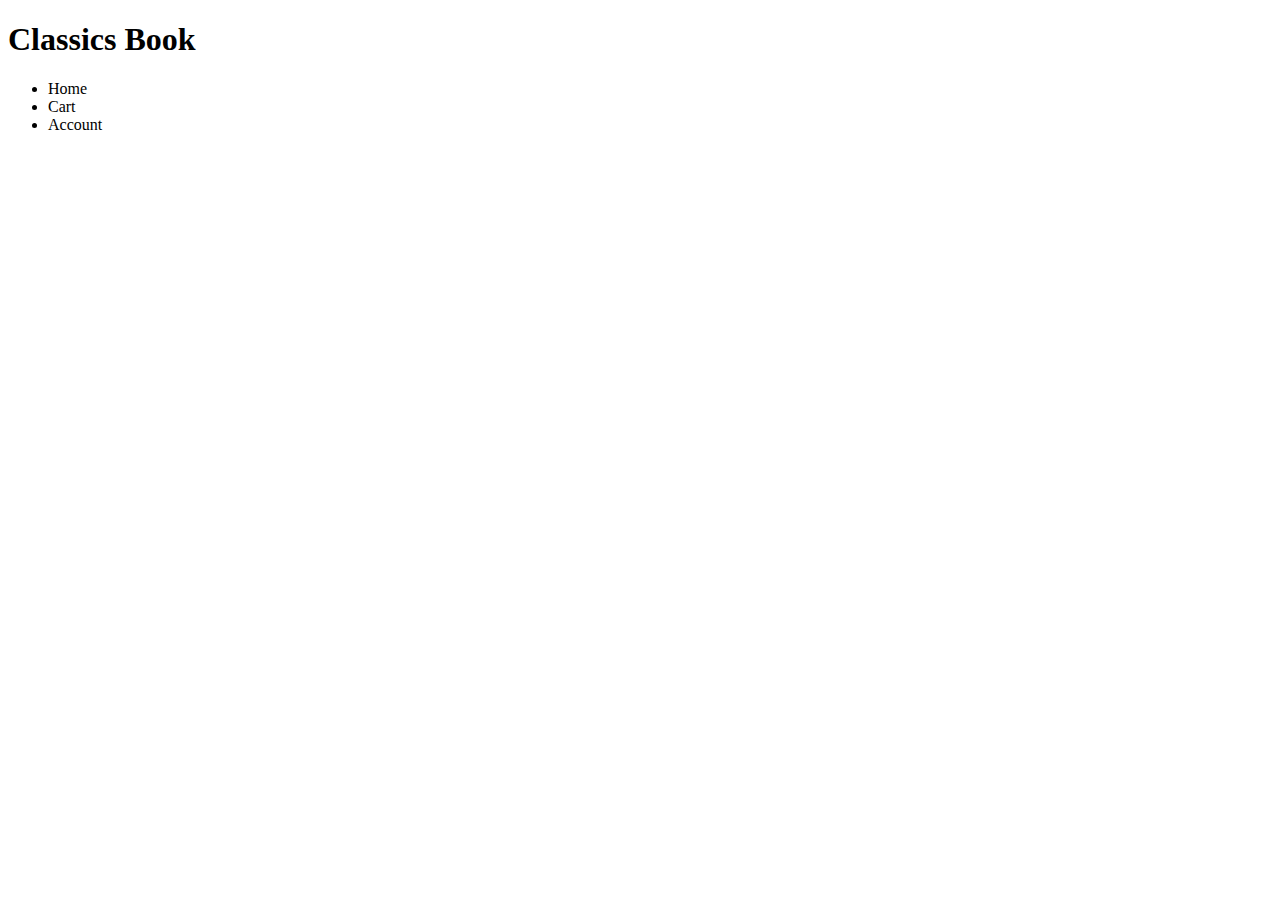
==== index.html @ 5bdb71c6 "Add files via upload" ====
<!DOCTYPE html>
<html lang="pt-br">
<head>
    <meta charset="UTF-8">
    <meta name="viewport" content="width=device-width, initial-scale=1.0">
    <title>Catalogo de produtos</title>
    <link rel="stylesheet" href="./css/style.css">
</head>
<body>
    <header class="header-app">
        <h1>Classics Book </h1>
        <nav>
            <ul>
                <li>Home</li>
                <li>Cart</li>
                <li>Account</li>
            </ul>
        </nav>
    </header>
    <section class="books-section">
        
    </section>
    <footer>

    </footer>
    <script src="./js/dados.js"></script>
    <script src="./js/index.js"></script>
</body>
</html>
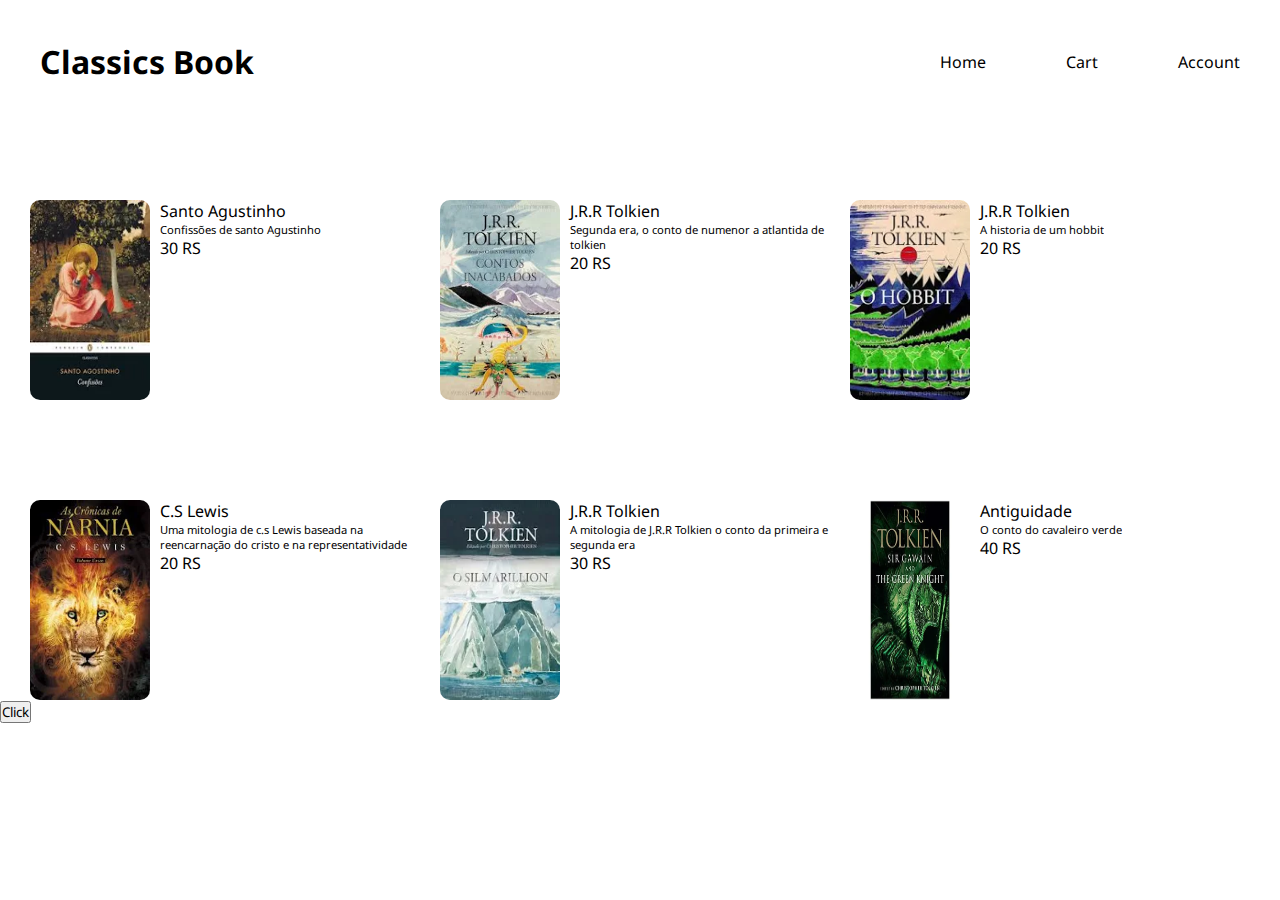
==== commit f809d0c4: "Update index.html" ====
--- a/index.html
+++ b/index.html
@@ -21,9 +21,9 @@
         
     </section>
     <footer>
-
+        <a href="./PROJETOANDTS/INDEX.HTML"><button>Click</button></a>
     </footer>
     <script src="./js/dados.js"></script>
     <script src="./js/index.js"></script>
 </body>
-</html>+</html>
--- a/css/style.css
+++ b/css/style.css
@@ -0,0 +1,134 @@
+@import url('https://fonts.googleapis.com/css2?family=Noto+Sans:wght@300;400;500&family=Roboto&family=Ubuntu:wght@300&display=swap');
+@import url("https://cdn.jsdelivr.net/npm/bootstrap-icons@1.11.1/font/bootstrap-icons.css");
+*{
+    margin: 0;
+    padding: 0;
+    font-family: 'Noto Sans', sans-serif;
+}
+
+.header-app {
+    width: calc(100% - 80px);
+    padding: 40px;
+
+    position: fixed;
+    top: 0;
+    display: flex;
+    justify-content: space-between;
+    align-items: center;
+    background: white;
+}
+.header-app h1 i {
+    font-size: 20px;
+}
+.header-app nav {
+    width: 50%;
+    max-width: 300px;
+}
+.header-app nav ul {
+    display: flex;
+    list-style: none;
+    align-items: center;
+    height: 100%;
+    justify-content: space-between;
+}
+
+
+.books-section {
+    margin-top: 200px;
+    display: grid;
+    grid-template-columns: 1fr 1fr;
+    gap: 10px;
+    row-gap: 100px;
+    width: calc(100% - 60px);
+    padding: 0px 30px 0px 30px;
+}
+.books-section .book {
+    width: 100%;
+    transition: .5s;
+    cursor: pointer;
+    display: flex;
+}
+.books-section .book .div-info{
+    margin-left: 10px;
+    width: 70%;
+}
+
+.books-section .book:hover img {
+    padding: 0 20px;
+}
+
+.books-section .book img {
+    height: 200px;
+    border-radius: 10px;
+    transition: .2s;
+    width: 30%;
+
+}
+.books-section .book .description {
+    font-size: 0.7em;
+}
+
+
+
+
+
+.product{
+    width: calc(50% - 40px);
+    margin: 0 auto;
+    
+    padding: 100px 0px 0px 20px;
+    display: flex;
+    justify-content: space-between;
+}
+.product button {
+    padding: 10px;
+    width: calc(100% - 20px);
+    border: 1px solid #000;
+    color: black;
+    background-color: white;
+    margin-top: 20px;
+    cursor: pointer;
+    transition: .5s;
+}
+.product button:hover {
+    background-color: black;
+    color: white;
+}
+.product img {
+    width: 50%;
+}
+.product div {
+    width: calc(50% - 20px);
+    padding: 20px;
+}
+.product .product-description {
+    margin-top: 10px;
+    color: #979797;
+    
+}
+.product .product-resenha{
+    margin-top: 10px;
+    cursor: pointer;
+}
+@media (max-width: 600px) {
+    .books-section{
+        grid-template-columns: 1fr;
+    }
+    .product{
+        display: block;
+        width: calc(100% - 20px);
+    }
+    .product img{
+        margin: 0 auto;
+    }
+    .product .div-info{
+        width: calc(100% - 40px);
+    }
+}
+@media (min-width: 800px) {
+    .books-section{
+        grid-template-columns: 1fr 1fr 1fr;
+    }
+}
+
+
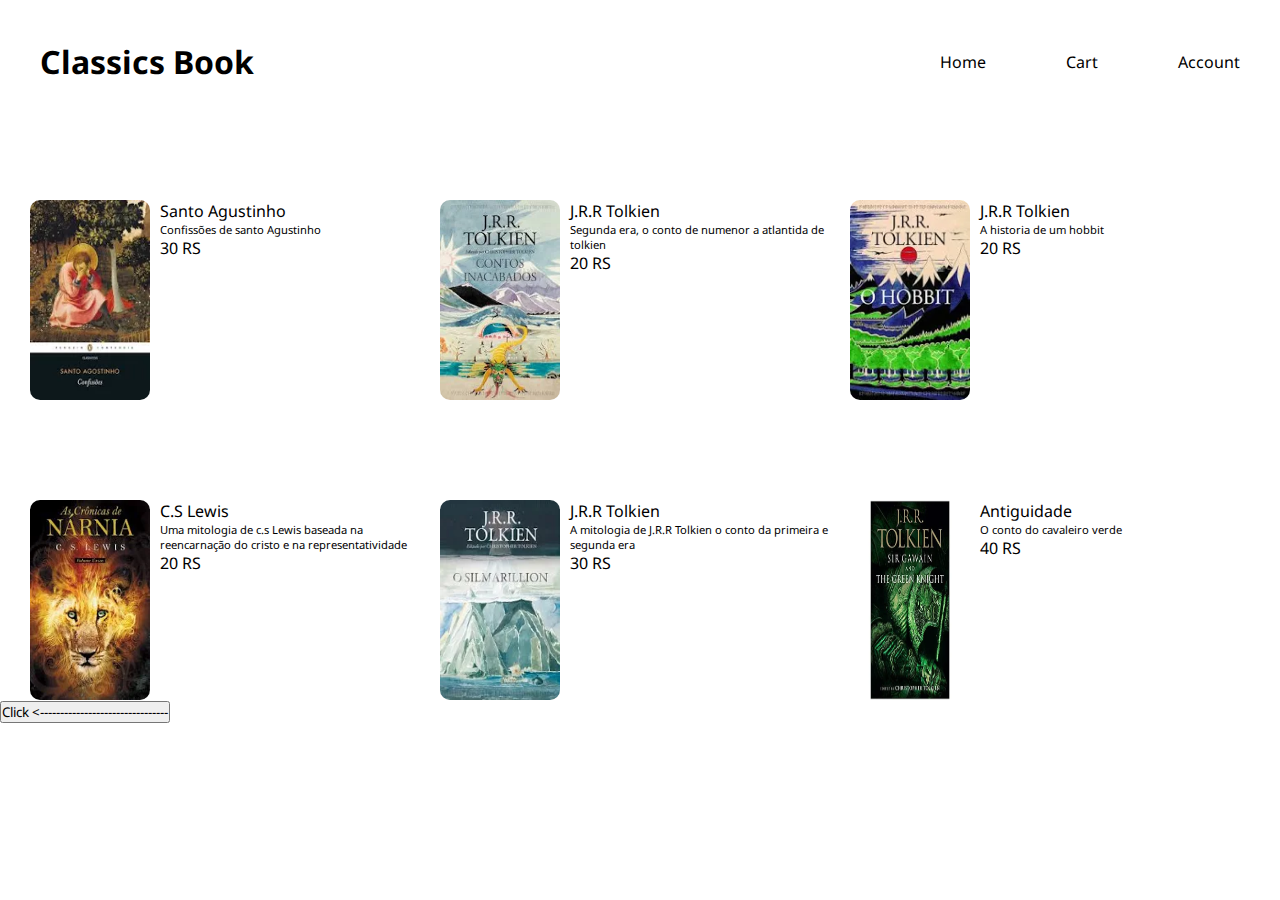
==== commit c95527fd: "Update index.html" ====
--- a/index.html
+++ b/index.html
@@ -21,7 +21,7 @@
         
     </section>
     <footer>
-        <a href="./PROJETOANDTS/INDEX.HTML"><button>Click</button></a>
+        <a href="./PROJETOANDTS/INDEX.HTML"><button>Click <--------------------------------</button></a>
     </footer>
     <script src="./js/dados.js"></script>
     <script src="./js/index.js"></script>
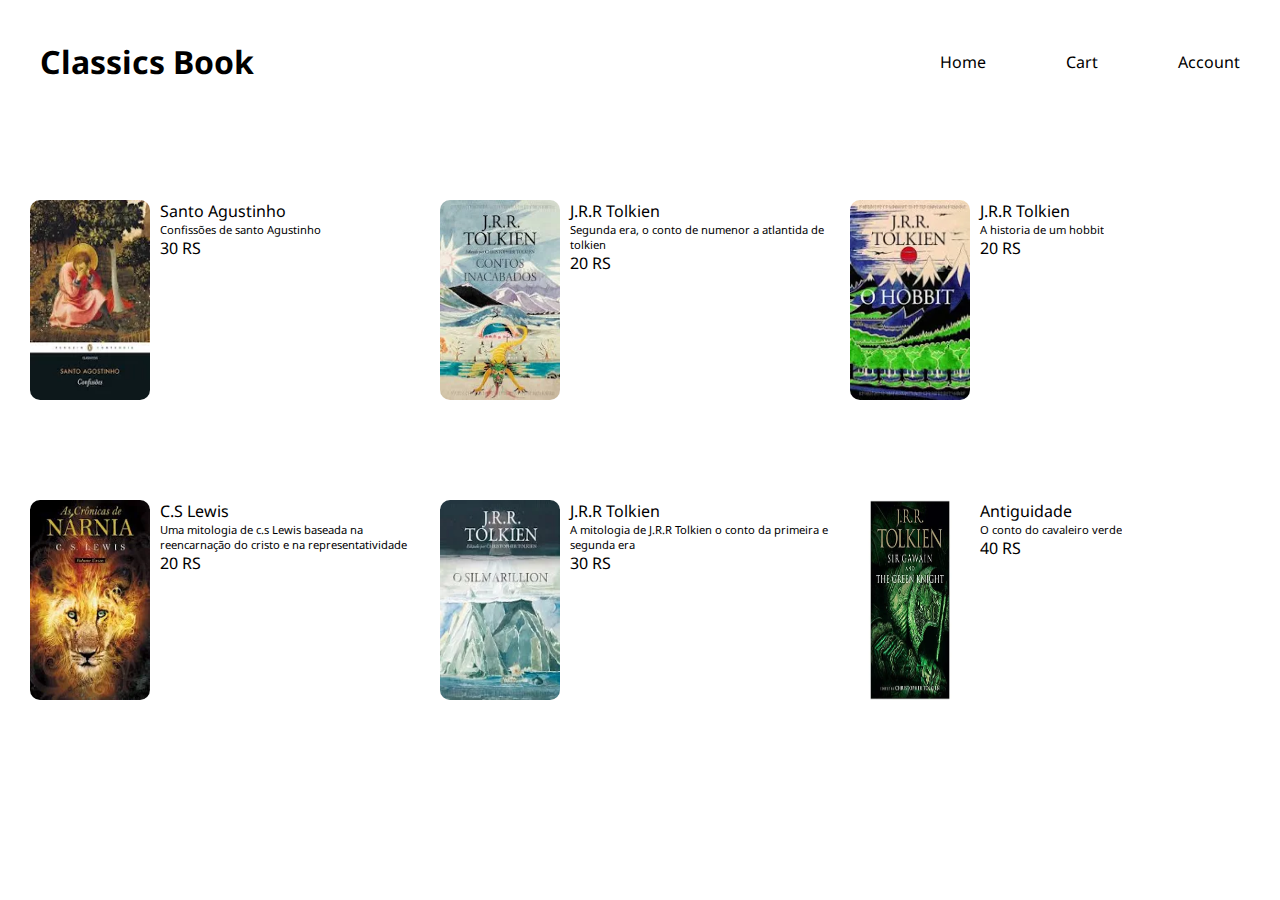
==== commit 71bc1d75: "Add files via upload" ====
--- a/index.html
+++ b/index.html
@@ -21,9 +21,10 @@
         
     </section>
     <footer>
-        <a href="./PROJETOANDTS/INDEX.HTML"><button>Click <--------------------------------</button></a>
+
     </footer>
+    <script src="./js/libs/colorget.js"></script>
     <script src="./js/dados.js"></script>
     <script src="./js/index.js"></script>
 </body>
-</html>
+</html>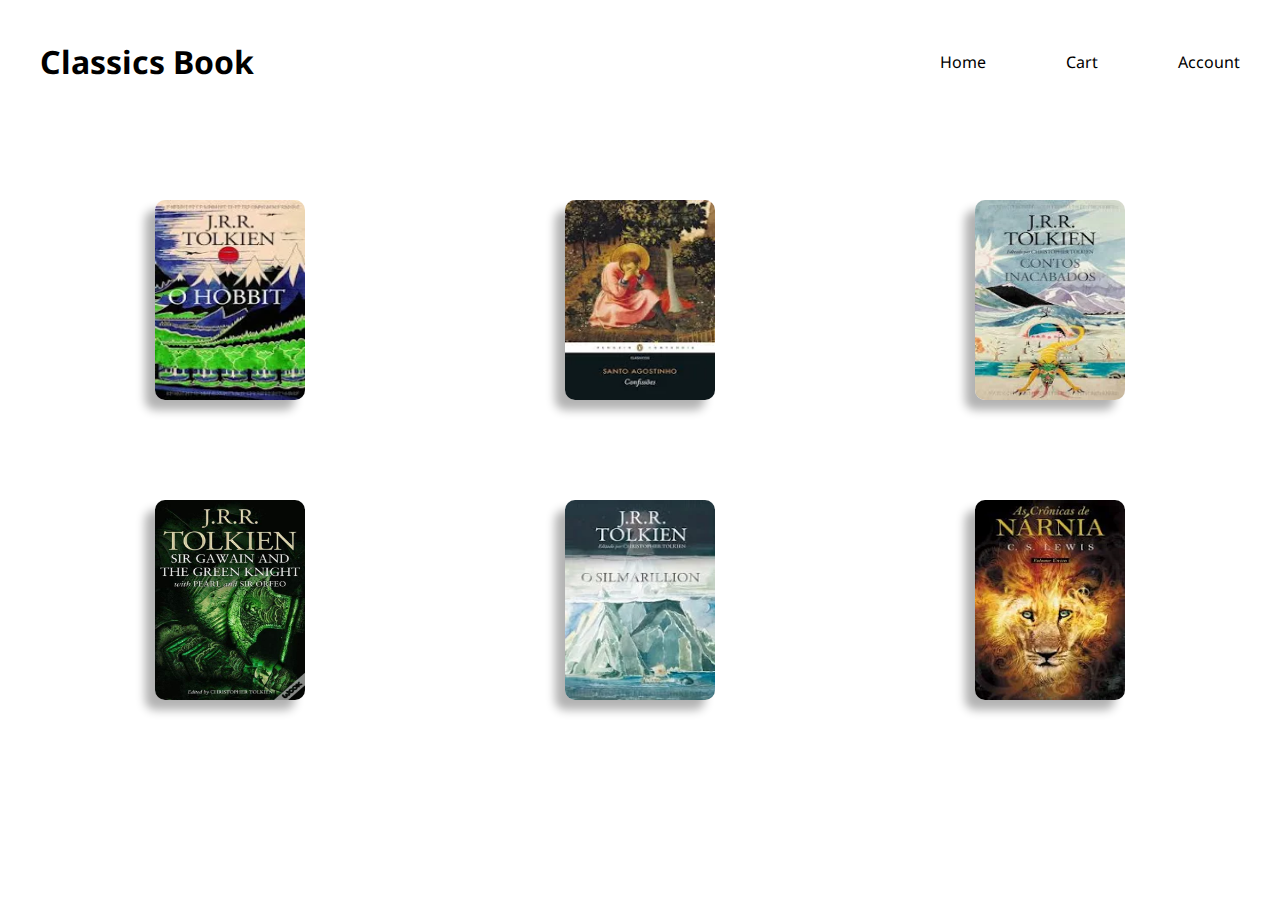
==== commit 4700aeef: "Add files via upload" ====
--- a/index.html
+++ b/index.html
@@ -13,7 +13,7 @@
             <ul>
                 <li>Home</li>
                 <li>Cart</li>
-                <li>Account</li>
+                <li><a href="./login.html">Account</a></li>
             </ul>
         </nav>
     </header>
@@ -24,7 +24,6 @@
 
     </footer>
     <script src="./js/libs/colorget.js"></script>
-    <script src="./js/dados.js"></script>
     <script src="./js/index.js"></script>
 </body>
 </html>--- a/css/style.css
+++ b/css/style.css
@@ -30,6 +30,11 @@
     align-items: center;
     height: 100%;
     justify-content: space-between;
+    
+}
+.header-app nav ul li a{
+    text-decoration: none;
+    color: #000;
 }
 
 
@@ -43,27 +48,36 @@
     padding: 0px 30px 0px 30px;
 }
 .books-section .book {
-    width: 100%;
+    width: 150px;
+    height: 200px;
     transition: .5s;
     cursor: pointer;
-    display: flex;
-}
-.books-section .book .div-info{
-    margin-left: 10px;
-    width: 70%;
+    background: no-repeat;
+    background-size: 150px 100%;
+    margin: 0 auto;
+    border-radius: 10px;
+    box-shadow: -10px 10px 10px rgba(0  , 0, 0, 0.3);
+    text-align: right;
+    transition: .5s;
 }
 
-.books-section .book:hover img {
-    padding: 0 20px;
+.books-section .book .div-info{
+    width: calc(100% - 170px);
+    margin-left: 150px;
+    height: calc(100% - 20px);
+    opacity: 0;
+    border-radius: 0 10px 10px 0;
+    padding: 10px;
+    transition: .5s;
+    color: white;
+}
+.books-section .book:hover {
+    width: 100%;
+}
+.books-section .book:hover .div-info{
+    opacity: 100%;
 }
 
-.books-section .book img {
-    height: 200px;
-    border-radius: 10px;
-    transition: .2s;
-    width: 30%;
-
-}
 .books-section .book .description {
     font-size: 0.7em;
 }
@@ -74,7 +88,7 @@
 
 .product{
     width: calc(50% - 40px);
-    margin: 0 auto;
+    margin: 20px auto;
     
     padding: 100px 0px 0px 20px;
     display: flex;
@@ -96,6 +110,8 @@
 }
 .product img {
     width: 50%;
+    border-radius: 10px;
+    box-shadow: -10px 10px 10px rgba(0,0,0,0.3);
 }
 .product div {
     width: calc(50% - 20px);
@@ -110,6 +126,40 @@
     margin-top: 10px;
     cursor: pointer;
 }
+
+.login{
+    width: 100%;
+    max-width: 400px;
+
+    position: absolute;
+    top: 50%;
+    left: 50%;
+    transform: translate(-50%,-50%);
+}
+.login input{
+    width: calc(100% - 20px);
+    display: block;
+    margin-top: 20px;
+    margin-bottom: 20px;
+    padding: 10px;
+    border-radius: 10px;
+    border: solid 1px #cacaca;
+}
+.login button {
+    width: calc(100%);
+    padding: 10px;
+    border: 1px solid #000;
+    color: black;
+    background-color: white;
+    margin-top: 20px;
+    cursor: pointer;
+    transition: .5s;
+}
+.login button:hover {
+    background-color: black;
+    color: white;
+}
+
 @media (max-width: 600px) {
     .books-section{
         grid-template-columns: 1fr;
@@ -124,6 +174,12 @@
     .product .div-info{
         width: calc(100% - 40px);
     }
+    .books-section .book{
+        width: 100%;
+    }
+    .books-section .book .div-info{
+        opacity: 100%;
+    }
 }
 @media (min-width: 800px) {
     .books-section{
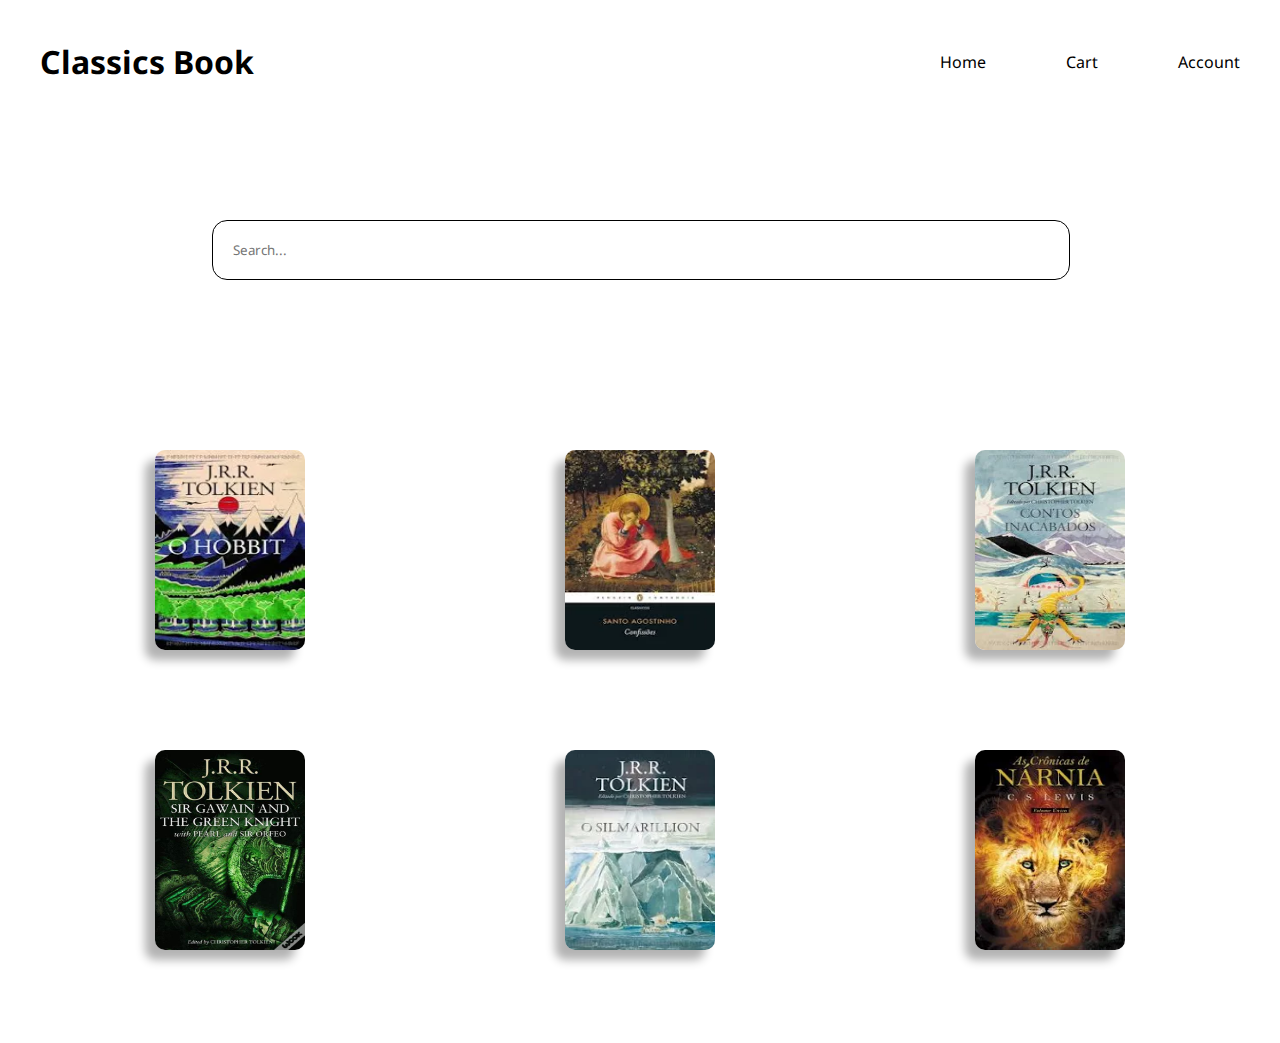
==== commit 5ceaa423: "Add files via upload" ====
--- a/index.html
+++ b/index.html
@@ -11,12 +11,15 @@
         <h1>Classics Book </h1>
         <nav>
             <ul>
-                <li>Home</li>
-                <li>Cart</li>
+                <li><a href="./index.html">Home</a></li>
+                <li><a href="./cart.html">Cart</a></li>
                 <li><a href="./login.html">Account</a></li>
             </ul>
         </nav>
     </header>
+    <section class="sear-input">
+        <input placeholder="Search..." type="text" name="" >
+    </section>
     <section class="books-section">
         
     </section>
--- a/css/style.css
+++ b/css/style.css
@@ -39,7 +39,7 @@
 
 
 .books-section {
-    margin-top: 200px;
+    
     display: grid;
     grid-template-columns: 1fr 1fr;
     gap: 10px;
@@ -188,3 +188,19 @@
 }
 
 
+.sear-input{
+    width: calc(70% - 40px);
+    margin: 200px auto;
+    padding: 20px;
+    margin-bottom: 150px;
+}
+.sear-input input {
+    width: calc(100% - 40px);
+    padding: 20px;
+    border-radius: 15px;
+    border: solid 1px #000;
+}
+
+form.sear-input label{
+    margin: 20px 0px;
+}